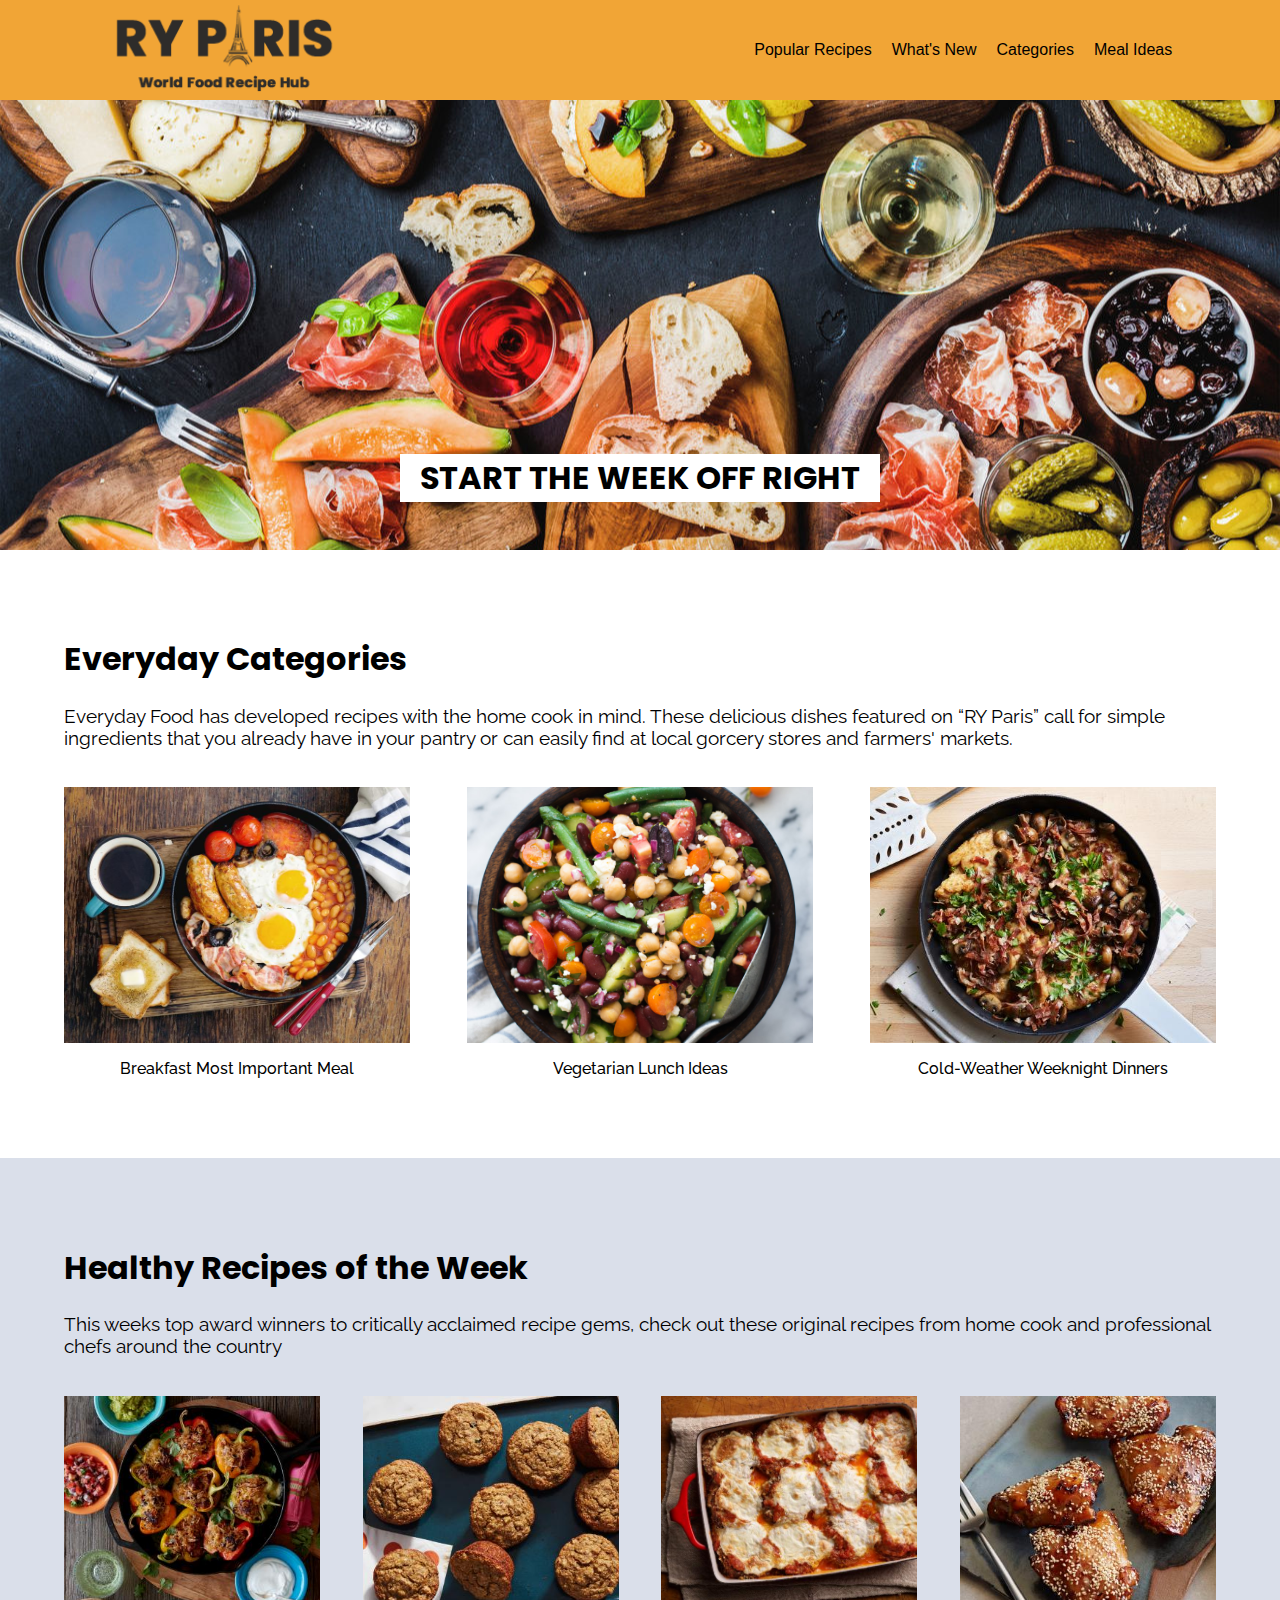
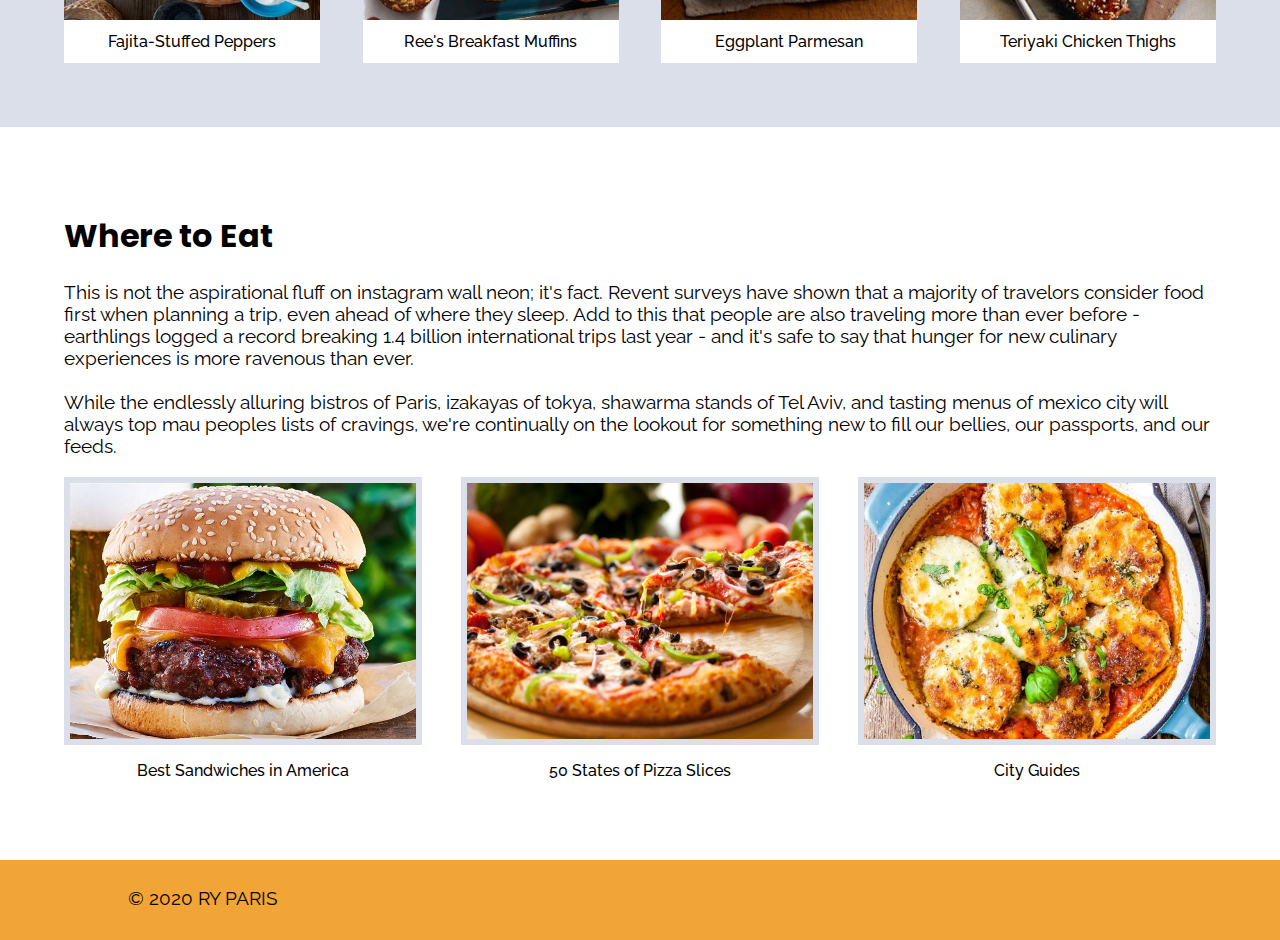
==== index.html @ 54c9d6eb "Add files via upload" ====
<!DOCTYPE html>
<html>

<head>
    <link rel="stylesheet" href="style.css">
    <title>RY Paris</title>
</head>

<body>
    <div class="header">
        <div class="logo">
            <img src="logo.png" alt="">
        </div>
        <div class="space"></div>
        <div class="menu">
            <a href="recipe.html">Popular Recipes</a>
            <a href="">What's New</a>
            <a href="">Categories</a>
            <a href="">Meal Ideas</a>
        </div>
    </div>
    <div class="banner food">
        <h2>START THE WEEK OFF RIGHT</h2>
    </div>
    <main>
        <div class="info">
            <h1>Everyday Categories</h1>
            <p class="sent">Everyday Food has developed recipes with the home cook in mind. These delicious dishes
                featured on <q>RY
                    Paris</q> call for simple ingredients that you already have in your pantry or can easily find at
                local gorcery stores and farmers' markets.</p>
            <div class="wrap">
                <div class="meal">
                    <div class="mealImg breakfast"></div>
                    <p>Breakfast Most Important Meal</p>
                </div>
                <div class="meal">
                    <div class="mealImg lunch"></div>
                    <p>Vegetarian Lunch Ideas</p>
                </div>
                <div class="meal">
                    <div class="mealImg dinner"></div>
                    <p>Cold-Weather Weeknight Dinners</p>
                </div>
            </div>
        </div>
    </main>
    <main class="gray">
        <div class="info">
            <h1>Healthy Recipes of the Week</h1>
            <p class="sent">This weeks top award winners to critically acclaimed recipe gems, check out these original
                recipes from
                home cook and professional chefs around the country</p>
            <div class="wrap">
                <div class="recipe">
                    <div class="recipeImg pepper"></div>
                    <p>Fajita-Stuffed Peppers</p>
                </div>
                <div class="recipe">
                    <div class="recipeImg muffins"></div>
                    <p>Ree's Breakfast Muffins</p>
                </div>
                <div class="recipe">
                    <div class="recipeImg eggplant"></div>
                    <p>Eggplant Parmesan</p>
                </div>
                <div class="recipe">
                    <div class="recipeImg chicken"></div>
                    <p>Teriyaki Chicken Thighs</p>
                </div>
            </div>
        </div>
    </main>
    <main>
        <div class="info">
            <h1>Where to Eat</h1>
            <p>This is not the aspirational fluff on instagram wall neon; it's fact. Revent surveys have shown that a
                majority of travelors consider food first when planning a trip, even ahead of where they sleep. Add to
                this that people are also traveling more than ever before - earthlings logged a record breaking 1.4
                billion international trips last year - and it's safe to say that hunger for new culinary experiences is
                more ravenous than ever.
                <br>
                <br>
                While the endlessly alluring bistros of Paris, izakayas of tokya, shawarma stands of Tel Aviv, and
                tasting menus of mexico city will always top mau peoples lists of cravings, we're continually on the
                lookout for something new to fill our bellies, our passports, and our feeds.</p>
            <div class="wrap">
                <div class="guide">
                    <div class="guideImg sandwich"></div>
                    <p>Best Sandwiches in America</p>
                </div>
                <div class="guide">
                    <div class="guideImg pizza"></div>
                    <p>50 States of Pizza Slices</p>
                </div>
                <div class="guide">
                    <div class="guideImg veggies"></div>
                    <p>City Guides</p>
                </div>
            </div>
        </div>
    </main>
    </div>
    <div class="footer">
        <p>&#169; 2020 RY PARIS</p>
    </div>
</body>

</html>
---- style.css ----
@import url('https://fonts.googleapis.com/css2?family=Poppins:wght@700&family=Raleway:wght@400;500&display=swap');

.breakfast {background-image: url("breakfast.jpg");}
.lunch {background-image: url("vegetarian-ideas.jpg")}
.dinner {background-image: url("dinner.jpeg")}
.pepper {background-image: url("peppers.jpeg")}
.muffins {background-image: url("muffins.jpeg")}
.eggplant {background-image: url("eggplant.jpeg")}
.chicken {background-image: url("chicken.jpeg")}
.sandwich {background-image: url("borger.jpg")}
.pizza {background-image: url("pizza.jpeg")}
.veggies {background-image: url("eggplant-parmesan.jpg")}
.food {background-image: url("hero.jpg")}
.burger {background-image: url("burger.jpg")}

body {
    margin: 0;
}
.header {
    background-color: #F1A536;
    display: flex;
    justify-content: space-around;
    height: 100px;
}

.logo img {
    height: 100px;
}

h1, h2 {
    font-family: 'Poppins';
    font-size: 2em;
}

a {
    font-family: Arial;
    color: black;
    text-decoration: none;
    margin: 50% .5em;
    line-height: 100px;
}

main {
    padding: 5vw;
}

.banner {
    width: 100%;
    height: 40vw;
    position: relative;
    max-height: 450px;
    background-repeat: no-repeat;
    background-size: cover;
    background-position: center;
}

h2 {
    background-color: white;
    width: 15em;
    position: absolute;
    bottom: 1.5em;
    text-align: center;
    margin: auto;
    left: 0;
    right: 0;
}

p {
    font-family: 'Raleway';
    font-weight: 400;
    font-size: 1.2em;
}

.wrap {
    display: flex;
    justify-content: space-between;
}
.meal p {
    text-align: center;
    font-size: 1em;
    font-weight: 500;
}

.mealImg {
    width: 27vw;
    height: 20vw;
    background-repeat: no-repeat;
    background-size: cover;
    background-position: center;
    /* margin: 0 1em; */
}

.gray {
    background-color: #DADFEA;
}

.recipeImg {
    width: 20vw;
    height: 17.5vw;
    background-repeat: no-repeat;
    background-size: cover;
}

.recipe p {
    background-color: white;
    text-align: center;
    font-size: 1em;
    font-weight: 500;
    margin: 0;
    padding: .75em
}

.sent {
    margin-bottom: 2em;
}

.guide p {
    text-align: center;
    font-size: 1em;
    font-weight: 500;
}

.guideImg {
    width: 27vw;
    height: 20vw;
    background-repeat: no-repeat;
    background-size: cover;
    background-position: center;
    border: 6px #DADFEA solid;
}

.footer {
    height: 5em;
    background-color: #F1A536;
    width: 100vw;
    padding: 0;
    margin: 0;
}

.footer p {
    margin: 0 0 0 10vw;
    line-height: 4em;
}

h3 {
    font-family: 'Poppins';
    font-size: 1.5em;
    margin: 0;
}

.baseInfo {
    padding: 2% 5%;
    background-color: #DADFEA;
}

.infoText {
    display: flex;
    justify-content: space-between;
    flex-wrap: wrap;
    width: 100%;
}

.title h1 {
    text-align: center;
    margin-top: 75px;
}

.review {
    display: flex;
    justify-content: center;
    flex-direction: row;
    align-content: center;
}

.star {
    width: 1em;
}

.stars {
    margin-left: 1em;
    display: inline;
}

.review p {
    margin: 0 0 0 1em;
    display: inline;;
}

.save {
    margin-top: 25px;
}

.button {
    /* padding: .5em; */
    background-color: #A63223;
    border-radius: 1em;
    height: 2em;
    width:8em;
    text-align: center;
}

.button a {
    margin: 0;
    color: white;
    font-size: 1em;
    text-align: center;
    line-height: 2em;
}

.icon {
    border-radius: 50%;
    border: 1px black solid;
    width: 2em;
    height: 2em;
    display: flex;
    justify-content: center;
    align-items: center;
    margin-left: 1em;
    cursor: pointer;
}

.icon img {
    width: 1.5em;
}

.quote {
    margin: 25px 5%;
    background-color: #DADFEA;
    padding: 3% 10%;
    font-family: 'Poppins';
    color: #222;
}

ul, ol {
    margin-left: 1em;
    padding: 0;
}

ol > :last-child {
    margin-left: .5em;
}

li {
    font-family: Raleway;
    font-weight: 400;
    margin-left: 0;
}

ol li {
    margin-bottom: 1em;
}

.instructions {
    display: flex;
    justify-content: space-between;
}

.ingredients, .directions {
    width: 45vw;
}

h4 {
    font-family: 'poppins';
    font-size: 1em;
}

.ingredients h4 {
    margin: 0 0 -1em 1em;
}

ol h4 {
    margin: 0;
}

.vid {
    display: flex;
    justify-content: center;
    align-items: center;
    margin-bottom: 100px;
}
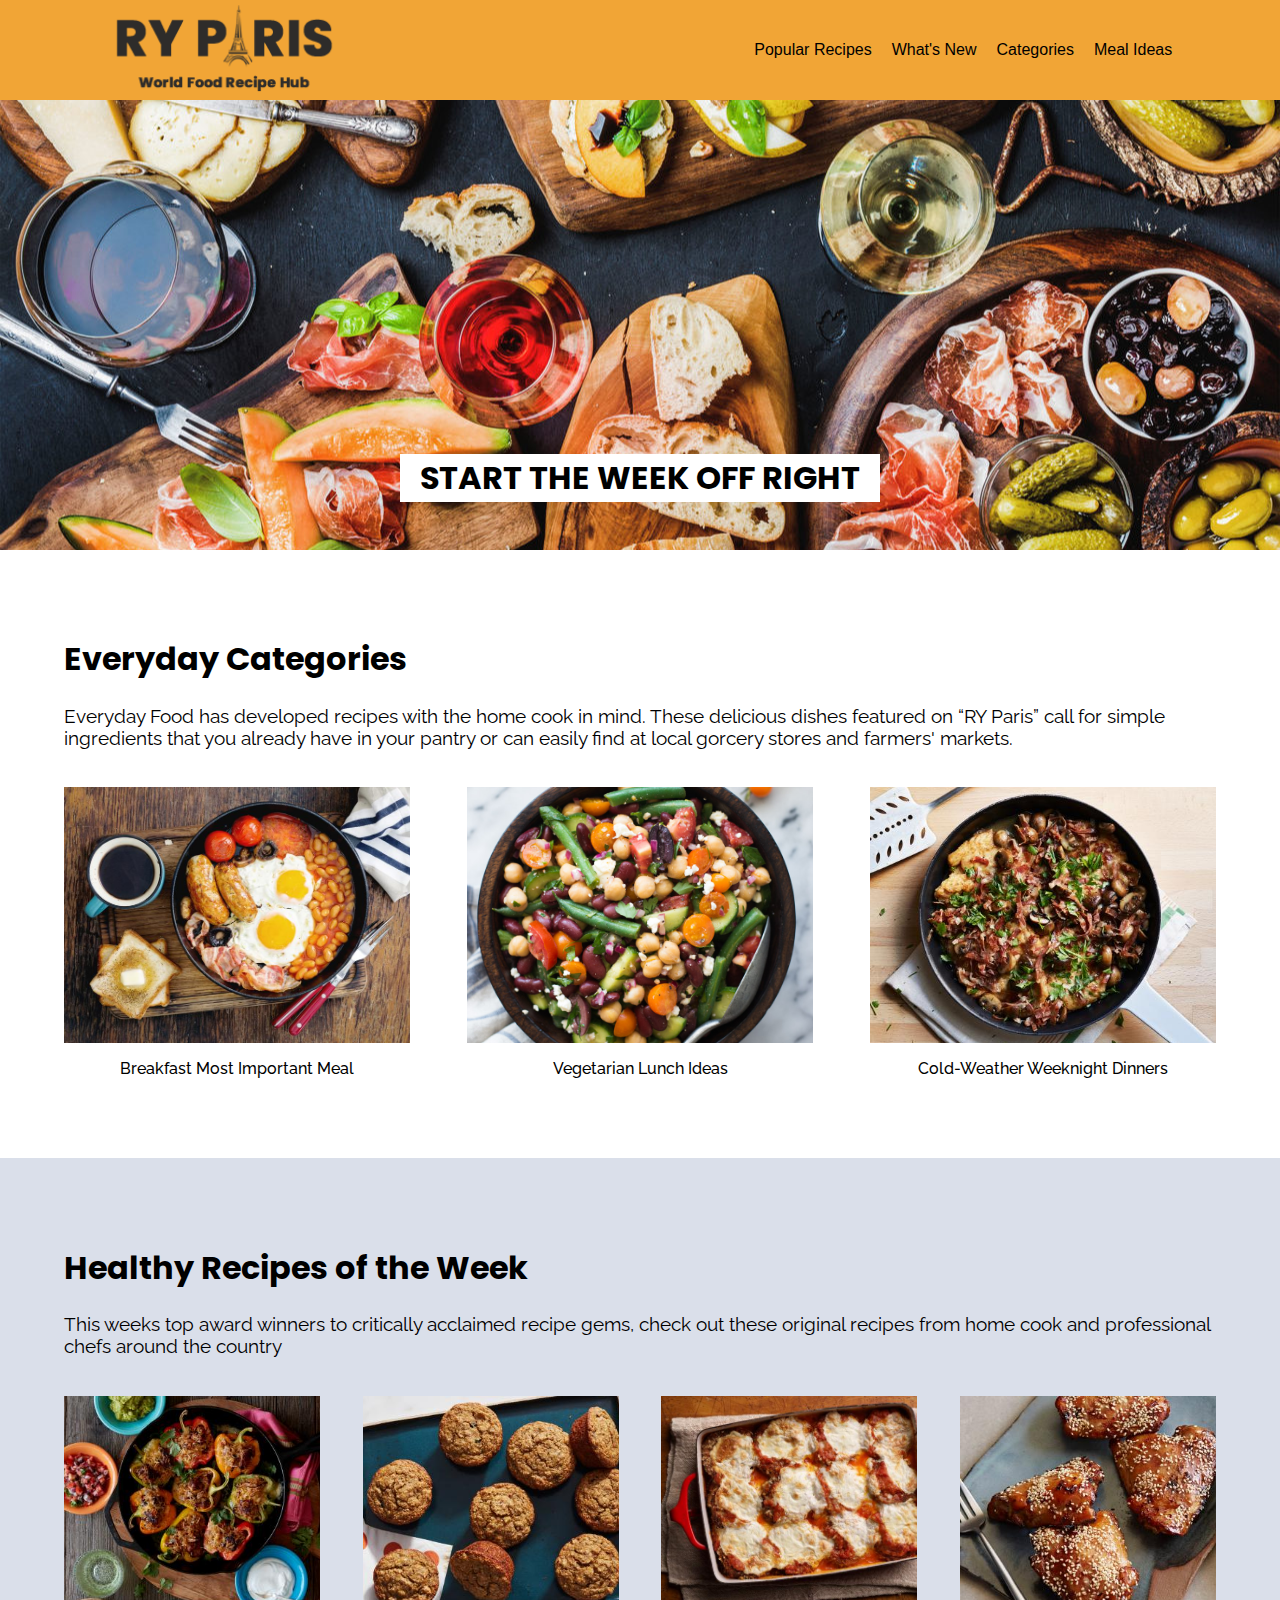
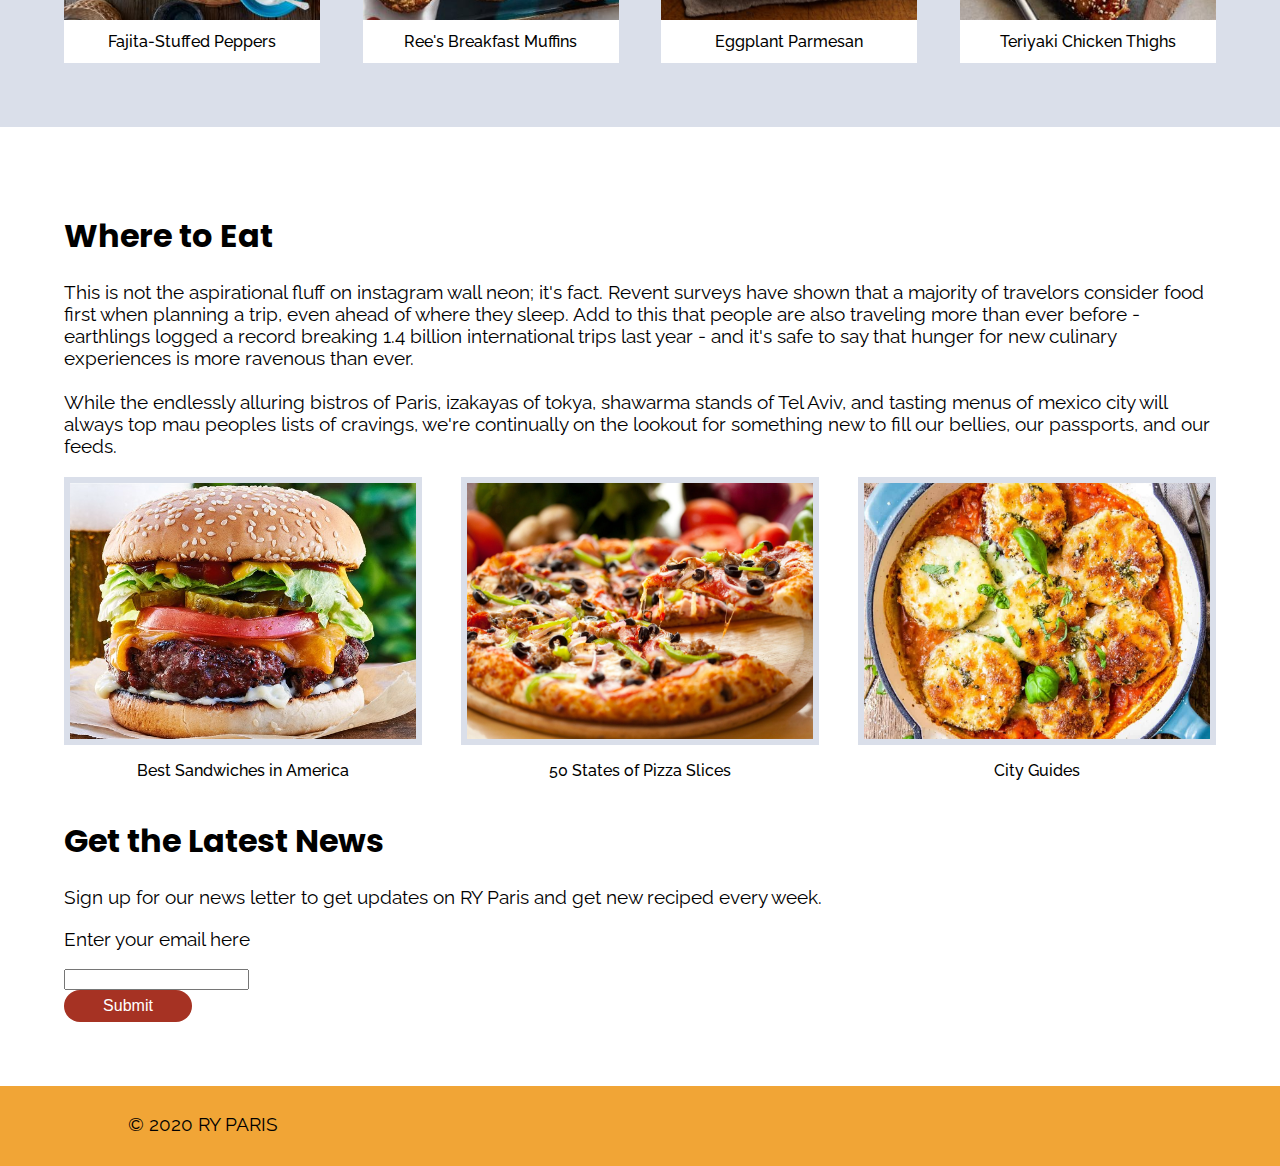
==== commit 8f4c6996: "Add files via upload" ====
--- a/index.html
+++ b/index.html
@@ -25,10 +25,8 @@
     <main>
         <div class="info">
             <h1>Everyday Categories</h1>
-            <p class="sent">Everyday Food has developed recipes with the home cook in mind. These delicious dishes
-                featured on <q>RY
-                    Paris</q> call for simple ingredients that you already have in your pantry or can easily find at
-                local gorcery stores and farmers' markets.</p>
+            <p class="sent">Everyday Food has developed recipes with the home cook in mind. These delicious dishes featured on <q>RY
+                    Paris</q> call for simple ingredients that you already have in your pantry or can easily find at local gorcery stores and farmers' markets.</p>
             <div class="wrap">
                 <div class="meal">
                     <div class="mealImg breakfast"></div>
@@ -48,9 +46,7 @@
     <main class="gray">
         <div class="info">
             <h1>Healthy Recipes of the Week</h1>
-            <p class="sent">This weeks top award winners to critically acclaimed recipe gems, check out these original
-                recipes from
-                home cook and professional chefs around the country</p>
+            <p class="sent">This weeks top award winners to critically acclaimed recipe gems, check out these original recipes from home cook and professional chefs around the country</p>
             <div class="wrap">
                 <div class="recipe">
                     <div class="recipeImg pepper"></div>
@@ -74,16 +70,11 @@
     <main>
         <div class="info">
             <h1>Where to Eat</h1>
-            <p>This is not the aspirational fluff on instagram wall neon; it's fact. Revent surveys have shown that a
-                majority of travelors consider food first when planning a trip, even ahead of where they sleep. Add to
-                this that people are also traveling more than ever before - earthlings logged a record breaking 1.4
-                billion international trips last year - and it's safe to say that hunger for new culinary experiences is
-                more ravenous than ever.
+            <p>This is not the aspirational fluff on instagram wall neon; it's fact. Revent surveys have shown that a majority of travelors consider food first when planning a trip, even ahead of where they sleep. Add to this that people are also traveling
+                more than ever before - earthlings logged a record breaking 1.4 billion international trips last year - and it's safe to say that hunger for new culinary experiences is more ravenous than ever.
                 <br>
-                <br>
-                While the endlessly alluring bistros of Paris, izakayas of tokya, shawarma stands of Tel Aviv, and
-                tasting menus of mexico city will always top mau peoples lists of cravings, we're continually on the
-                lookout for something new to fill our bellies, our passports, and our feeds.</p>
+                <br> While the endlessly alluring bistros of Paris, izakayas of tokya, shawarma stands of Tel Aviv, and tasting menus of mexico city will always top mau peoples lists of cravings, we're continually on the lookout for something new to fill
+                our bellies, our passports, and our feeds.</p>
             <div class="wrap">
                 <div class="guide">
                     <div class="guideImg sandwich"></div>
@@ -98,6 +89,15 @@
                     <p>City Guides</p>
                 </div>
             </div>
+            <div class="news">
+                <h1>Get the Latest News</h1>
+                <p>Sign up for our news letter to get updates on RY Paris and get new reciped every week.</p>
+                <p>Enter your email here</p>
+                <input type="text"></input>
+                <div class="button">
+                    <a href="">Submit</a>
+                </div>
+            </div>
         </div>
     </main>
     </div>
